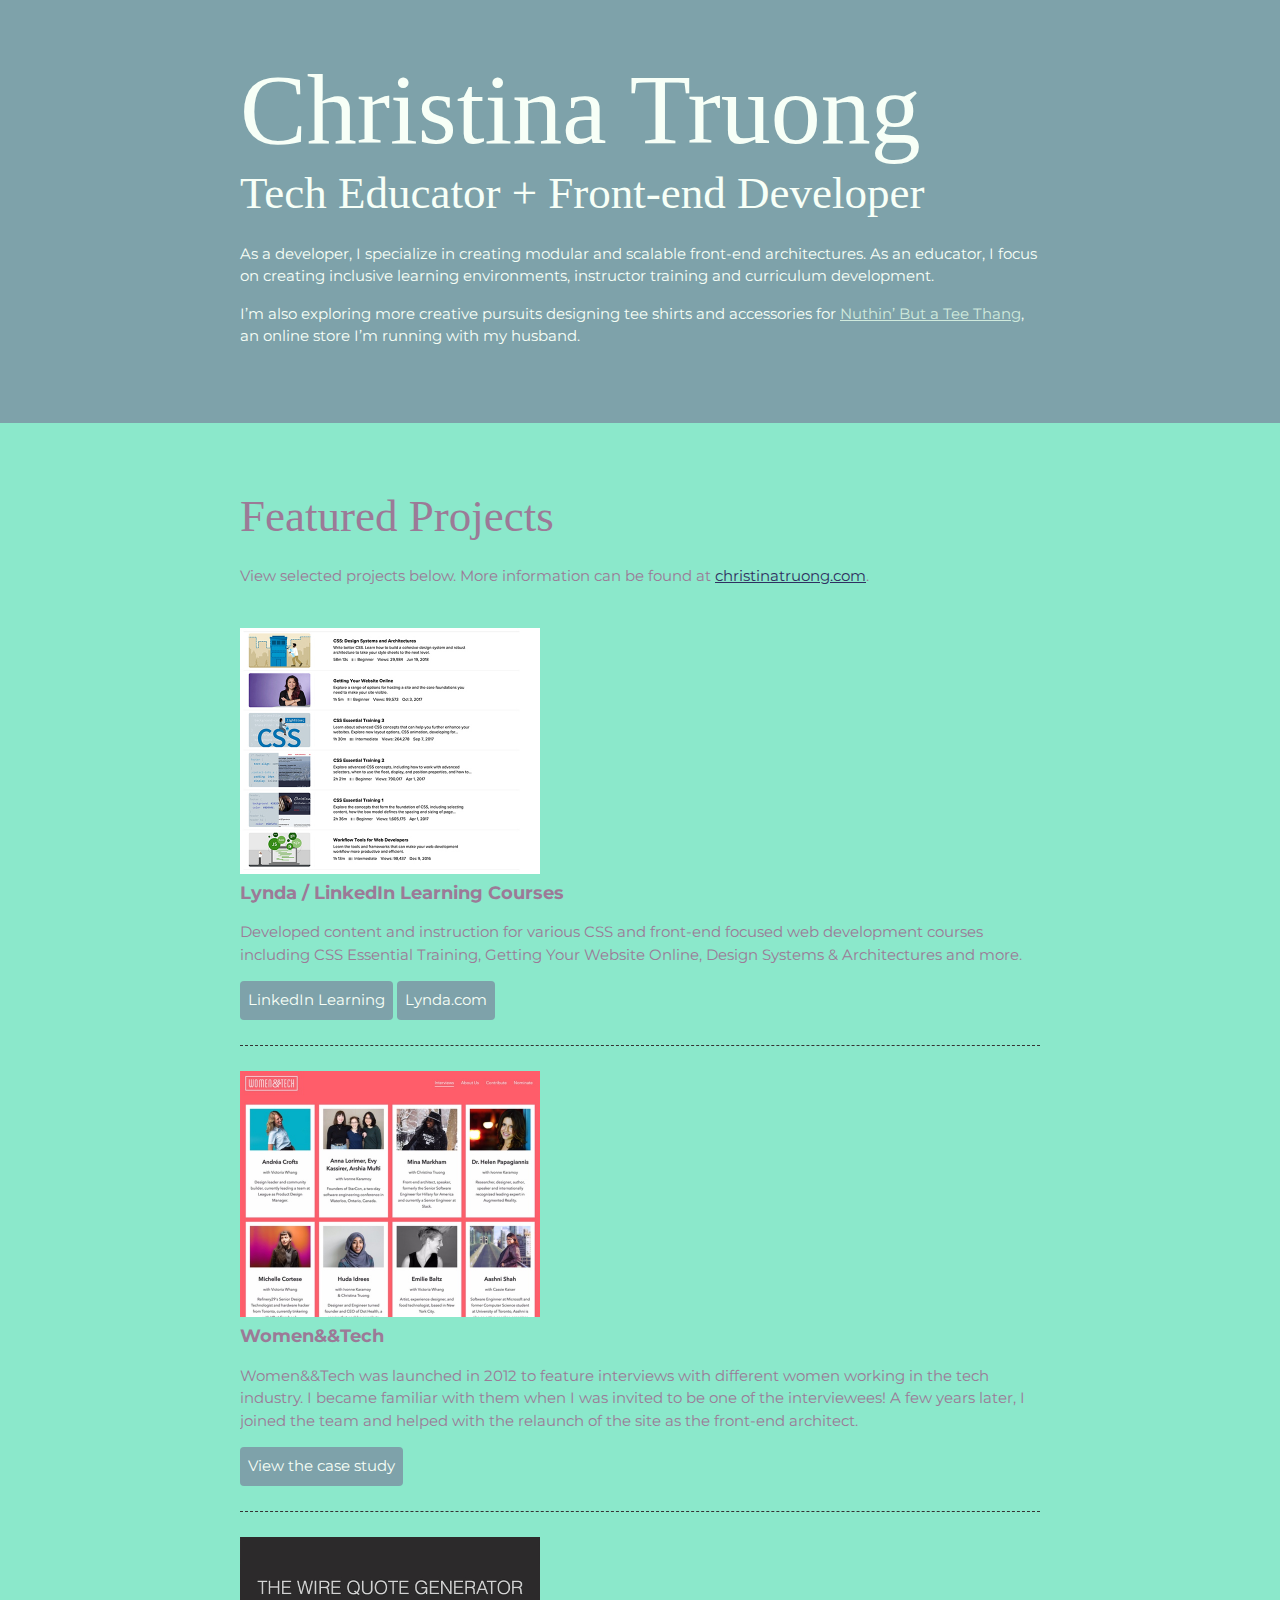
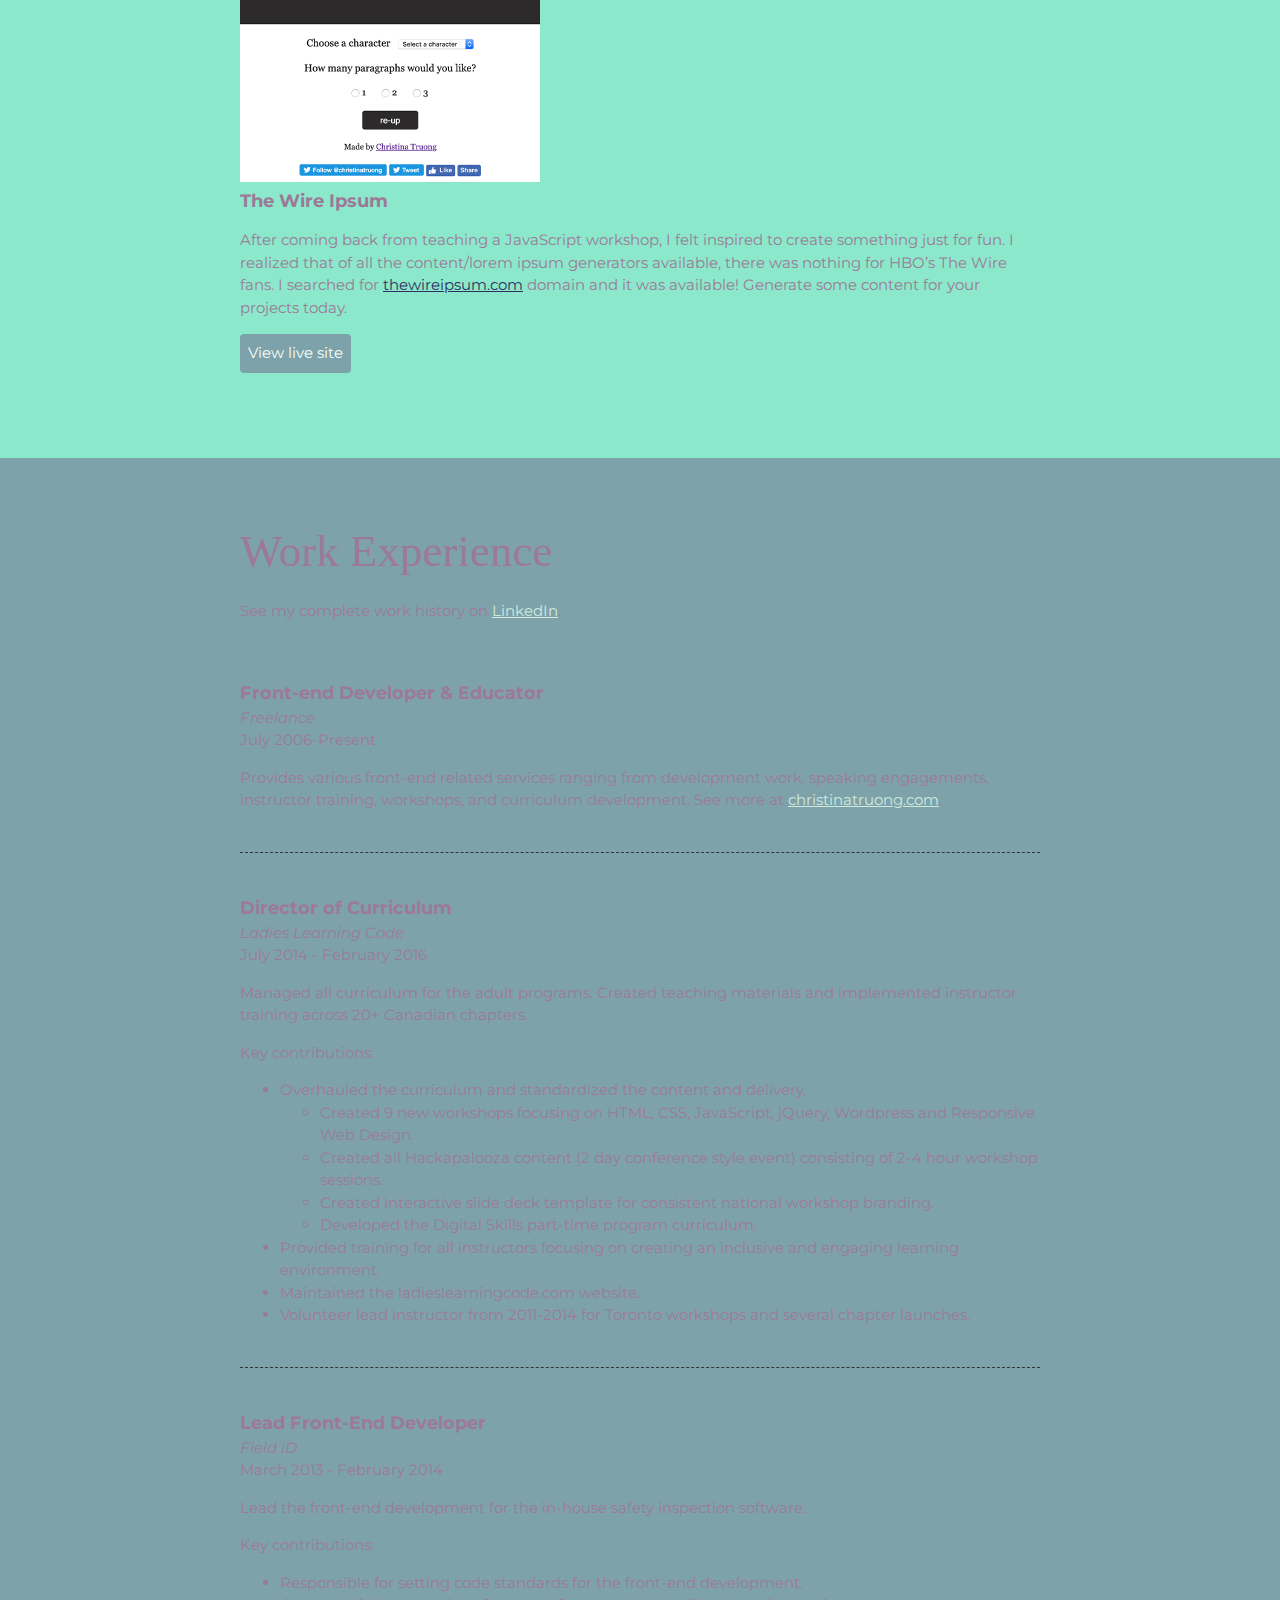
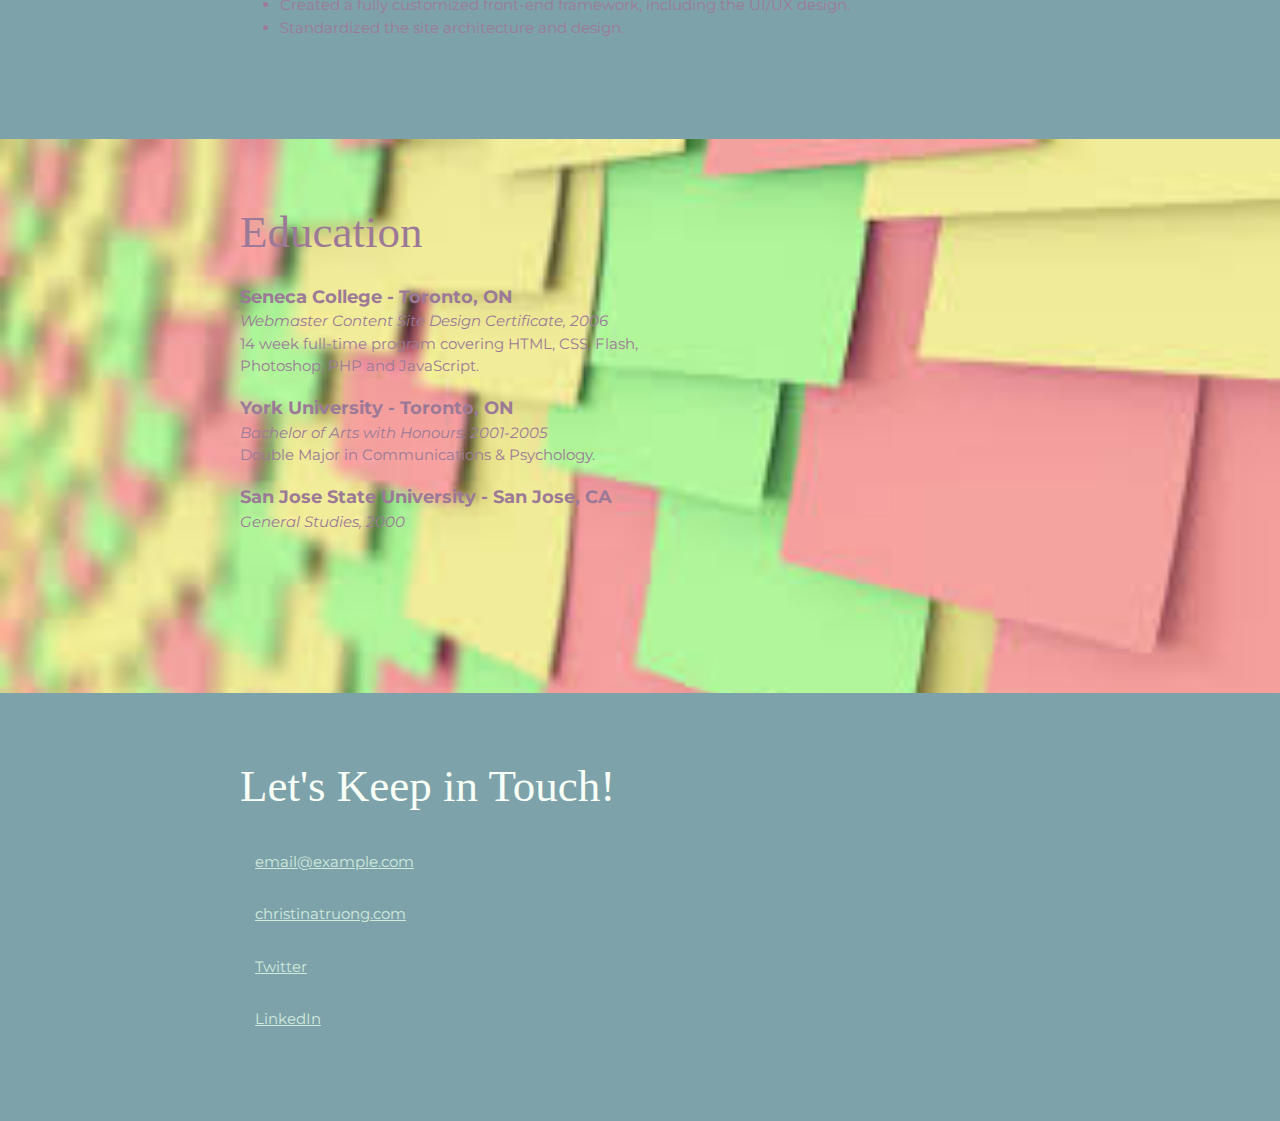
==== index.html @ 9fbc7f39 "Part 1: CSS Basics" ====
<!DOCTYPE html>
<html lang="en">
  <head>
    <meta charset="UTF-8">
    <meta name="viewport" content="width=device-width, initial-scale=1.0">
    <title>Christina Truong, Tech Educator + Front-end Developer</title>
    <link href="https://fonts.googleapis.com/css?family=Caveat|Montserrat:400,600&display=swap" rel="stylesheet">
    <link rel="stylesheet" href="css/styles.css">
  </head>
  <body>
    <main>
      <!-- ***************  ABOUT / PROFILE  **************** -->
      <header>
        <div class="content-wrap">
          <h1>Christina Truong</h1>
          <h2>Tech Educator + Front-end Developer</h2>

          <p>As a developer, I specialize in creating modular and scalable front-end architectures. As an educator, I focus on creating inclusive learning environments, instructor training and curriculum development.</p>
          <p>I’m also exploring more creative pursuits designing tee shirts and accessories for <a href="http://teethang.com" target="_blank">Nuthin’ But a Tee Thang</a>, an online store I’m running with my husband.</p>
        </div>
      </header>

      <!-- ************ PROJECTS / PORTFOLIO  ************** -->
      <section class="projects">
        <div class="content-wrap divider">
          <h2>Featured Projects</h2>
          <p>View selected projects below. More information can be found at <a href="http://christinatruong.com">christinatruong.com</a>.</p>

          <!-- Project 1 -->
          <section class="project-item">
            <img src="images/project-courses.jpg" alt="Lynda & LinkedIn Learning course list">
            <h3>Lynda / LinkedIn Learning Courses</h3>
            <p>Developed content and instruction for various CSS and front-end focused web development courses including CSS Essential Training, Getting Your Website Online, Design Systems & Architectures and more.</p>
            <a class="btn" href="https://www.linkedin.com/learning/instructors/christina-truong?u=2125562" target="_blank">LinkedIn Learning</a>
            <a class="btn" href="https://www.lynda.com/Christina-Truong/7842227-1.html">Lynda.com</a>
          </section>

          <!-- Project 2 -->
          <section class="project-item">
            <img src="images/project-women-tech.jpg" alt="Women and Tech website">
            <h3>Women&&Tech</h3>
            <p>Women&&Tech was launched in 2012 to feature interviews with different women working in the tech industry. I became familiar with them when I was invited to be one of the interviewees! A few years later, I joined the team and helped with the relaunch of the site as the front-end architect.</p>
            <a class="btn" href="http://christinatruong.com/projects/women-and-tech-redesign.html" target="_blank">View the case study</a>
          </section>

          <!-- Project 3 -->
          <section class="project-item">
            <img src="images/project-wire-ipsum.jpg" alt="The Wire Ipsum website">
            <h3>The Wire Ipsum</h3>
            <p>After coming back from teaching a JavaScript workshop, I felt inspired to create something just for fun. I realized that of all the content/lorem ipsum generators available, there was nothing for HBO’s The Wire fans. I searched for <a href="http://thewireipsum.com" target="_blank">thewireipsum.com</a> domain and it was available! Generate some content for your projects today.</p>
            <a class="btn" href="http://thewireipsum.com" target="_blank">View live site</a>
          </section>
        </div>
      </section>

      <!-- ****************  WORK EXPERIENCE  ******************** -->
      <section class="work-experience">
        <div class="content-wrap item-details divider">
          <h2>Work Experience</h2>
          <p>See my complete work history on <a href="https://www.linkedin.com/in/christinatruong/">LinkedIn</a>.</p>

          <!-- Job 1 -->
          <section class="job-item">
            <div class="job-details">
              <h3>Front-end Developer & Educator</h3>
              <p>Freelance</p>
              <p>July 2006-Present</p>
            </div>
            <div class="job-summary">
              <p>Provides various front-end related services ranging from development work, speaking engagements, instructor training, workshops, and curriculum development. See more at  <a href="http://christinatruong.com">christinatruong.com</a>.</p>
            </div>
          </section>

          <!-- Job 2 -->
          <section class="job-item">
            <div class="job-details">
              <h3>Director of Curriculum</h3>
              <p>Ladies Learning Code</p>
              <p>July 2014 - February 2016</p>
            </div>
            <div class="job-summary">
              <p>Managed all curriculum for the adult programs. Created teaching materials and implemented instructor training across 20+ Canadian chapters.</p>
              <p>Key contributions:</p>
              <ul>
                <li>Overhauled the curriculum and standardized the content and delivery.
                  <ul>
                    <li>Created 9 new workshops focusing on HTML, CSS, JavaScript, jQuery, Wordpress and Responsive Web Design.</li>
                    <li>Created all Hackapalooza content (2 day conference style event) consisting of 2-4 hour workshop sessions.</li>
                    <li>Created interactive slide deck template for consistent national workshop branding.</li>
                    <li>Developed the Digital Skills part-time program curriculum.</li>
                  </ul>
                </li>
                <li>Provided training for all instructors focusing on creating an inclusive and engaging learning environment.</li>
                <li>Maintained the ladieslearningcode.com website.</li>
                <li>Volunteer lead instructor from 2011-2014 for Toronto workshops and several chapter launches.</li>
              </ul>
            </div>
          </section>

          <!-- Job 3 -->
          <section class="job-item">
            <div class="job-details">
              <h3>Lead Front-End Developer</h3>
              <p>Field iD</p>
              <p>March 2013 - February 2014</p>
            </div>
            <div class="job-summary">
              <p>Lead the front-end development for the in-house safety inspection software.</p>
              <p>Key contributions:</p>
              <ul>
                <li>Responsible for setting code standards for the front-end development.</li>
                <li>Created a fully customized front-end framework, including the UI/UX design.</li>
                <li>Standardized the site architecture and design.</li>
              </ul>
            </div>
          </section>
        </div>
      </section>

      <!-- *************  EDUCATION & CERTIFICATIONS *********** -->
      <section class="education">
        <div class="content-wrap item-details">
          <h2>Education</h2>

          <section>
            <h3>Seneca College - Toronto, ON</h3>
            <p>Webmaster Content Site Design Certificate, 2006</p>
            <p>14 week full-time program covering HTML, CSS, Flash, Photoshop, PHP and JavaScript.</p>
          </section>

          <section>
            <h3>York University - Toronto, ON</h3>
            <p>Bachelor of Arts with Honours, 2001-2005</p>
            <p>Double Major in Communications & Psychology.</p>
          </section>

          <section>
            <h3>San Jose State University - San Jose, CA</h3>
            <p>General Studies, 2000</p>
          </section>
        </div>
      </section>

      <!-- ************  CONTACT INFO / SOCIAL MEDIA  ************ -->
      <footer>
        <div class="content-wrap">
          <h2>Let's Keep in Touch!</h2>

          <!-- Social media and contact links. Add or remove any networks. -->
          <ul class="contact-list">
            <li><a href="mailto:email@example.com">email@example.com</a></li>
            <li><a href="http://christinatruong.com" target="_blank">christinatruong.com</a></li>
            <li><a href="http://twitter.com/christinatruong" target="_blank">Twitter</a></li>
            <li><a href="#" target="_blank">LinkedIn</a></li>
          </ul>
        </div>
      </footer>
    </main>
  </body>
</html>
---- css/styles.css ----
/*
COLOR PALETTE
https://coolors.co/f7fff7-343434-2f3061-ffe66d-a1c6d7
#F7FFF7 - almost white
#343434 - dark gray - almost black
#2F3061 - blue dark
#FFE66D - yellow
#A1C6D7 - blue light
*/


/* Global styles
------------------------------------*/
html {
  box-sizing: border-box;
}
*, *:before, *:after {
  box-sizing: inherit;
}

body {
  color: #9C7A97; /*purple */
  margin: 0;
  padding: 0;
  font-family: 'Montserrat', sans-serif;
  font-size: 15px;
  line-height: 1.5;
}
img {
  width: 300px;
}
a {
  color: #D0EADD; /*white-ish*/
}
a:hover {
  text-decoration: none;
}
h1 {
  font-size: 100px;
  line-height: 1;
}
h2 {
  font-size: 45px;
}
h1, h2 {
  font-family: 'Inria Serif', serif;
  font-weight: 400;
  margin: 0;
}
.content-wrap {
  max-width: 800px;
  width: 85%;
  margin: 0 auto;
  padding: 60px 0;
}
h3 {
  margin-bottom: 0;
}
.item-details h3 + p {
  font-style: italic;
}
.item-details h3 ~ p {
  margin: 0;
}
.divider > section {
  border-bottom: 1px dashed #343434;
  padding: 25px 0;
}
.divider > section:last-of-type {
  border-bottom: none;
}


/* Profile
------------------------------------*/
header {
  background: #7EA2AA;
  color: #F7FFF7;
}


/* Projects
------------------------------------*/
.projects {
  background: #8BE8CB;
}
.projects a {
  color: #2F3061;
}
.projects .btn {
  color: #F7FFF7;
  background: #7EA2AA;
  text-decoration: none;
  padding: 8px;
  border-radius: 4px;
  display: inline-block;
}
.projects .btn:hover {
  background: rgba(47, 48, 97, 80%);
}
.project-item {
  overflow: hidden;
}
.project-item h3 {
  margin-top: 0;
}


/* Work Experience
------------------------------------*/
.work-experience {
  background: #7EA2AA;
}



/* Education
------------------------------------*/
.education {
  background-image: url(../images/sticky-notes-github.jpg);
  background-size: cover;
  background-position: top right;
  padding-bottom: 100px;
}
.education p {
  width: 60%;
}


/* Contact Info
------------------------------------*/
footer {
  background: #7EA2AA;
  color: #F7FFF7;
}
.contact-list {
  list-style-type: none;
  padding: 0;
}
.contact-list a {
  padding: 15px;
  display: inline-block;
}
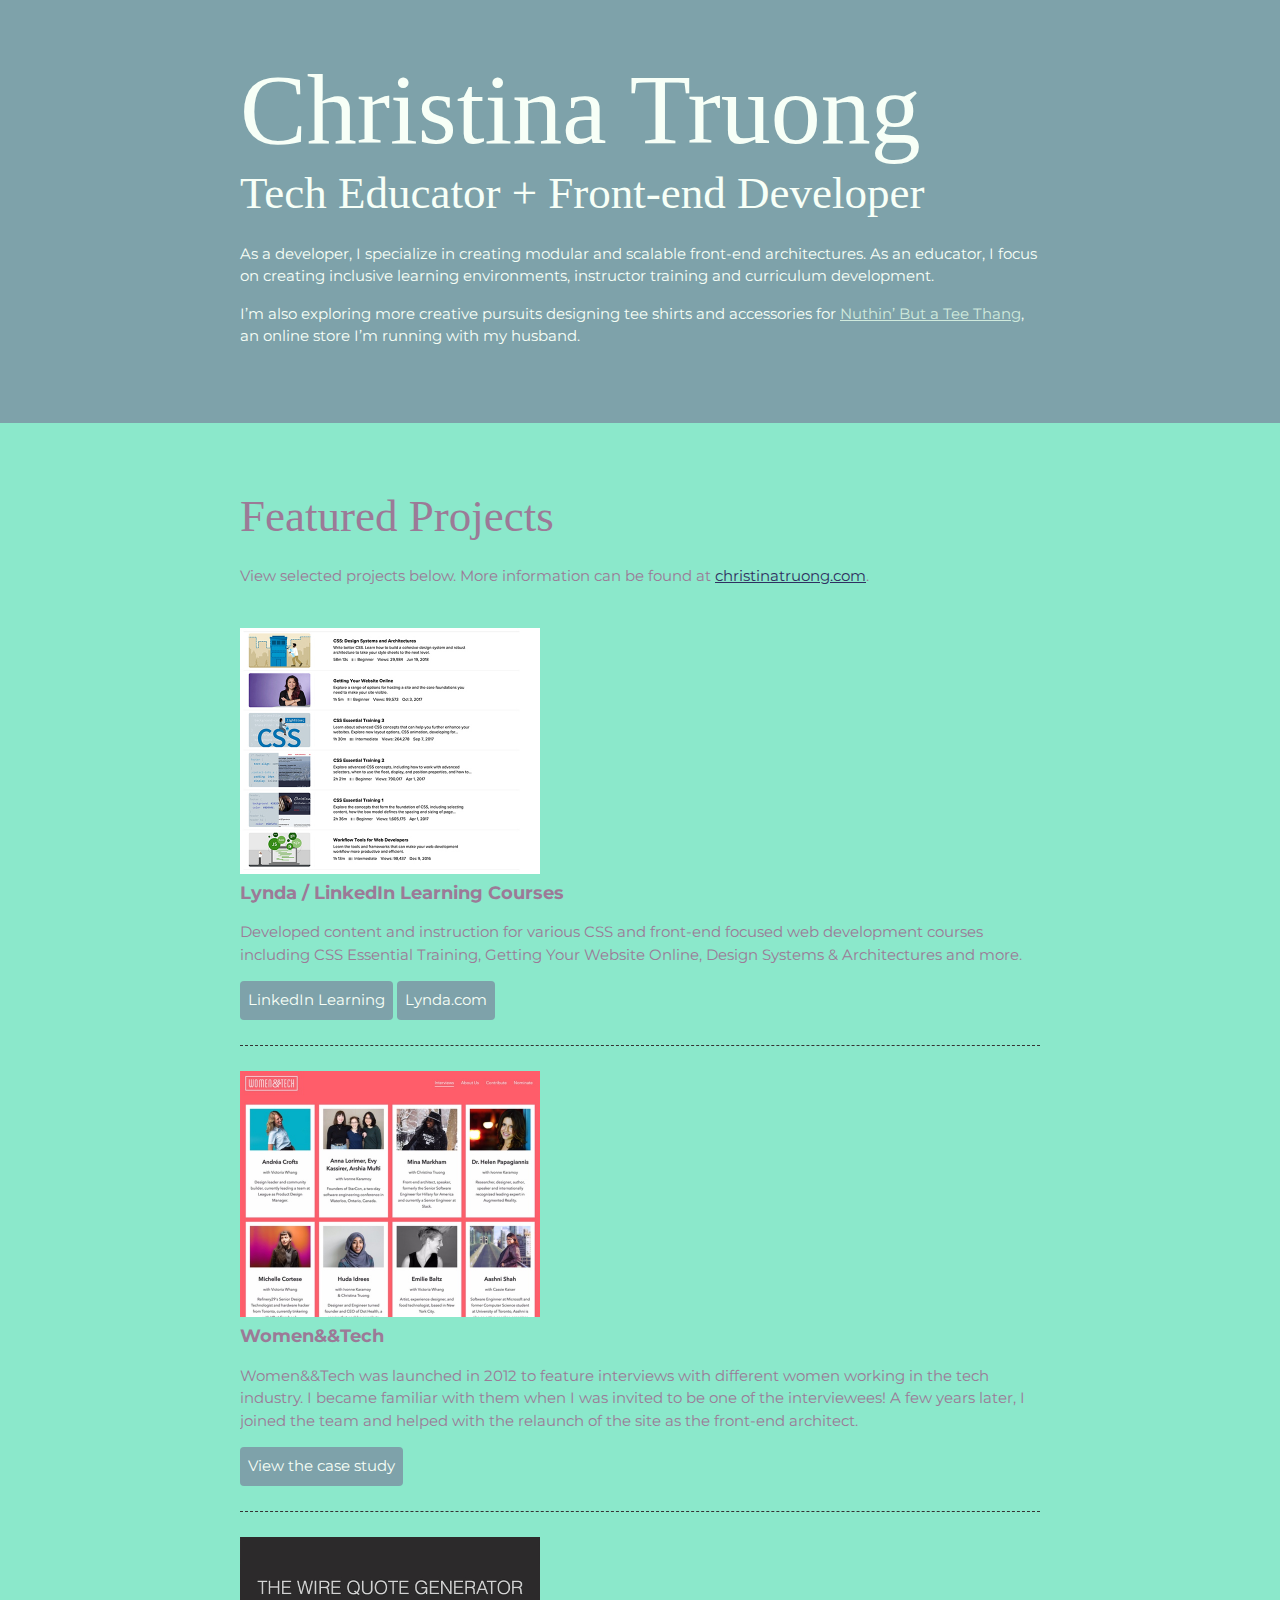
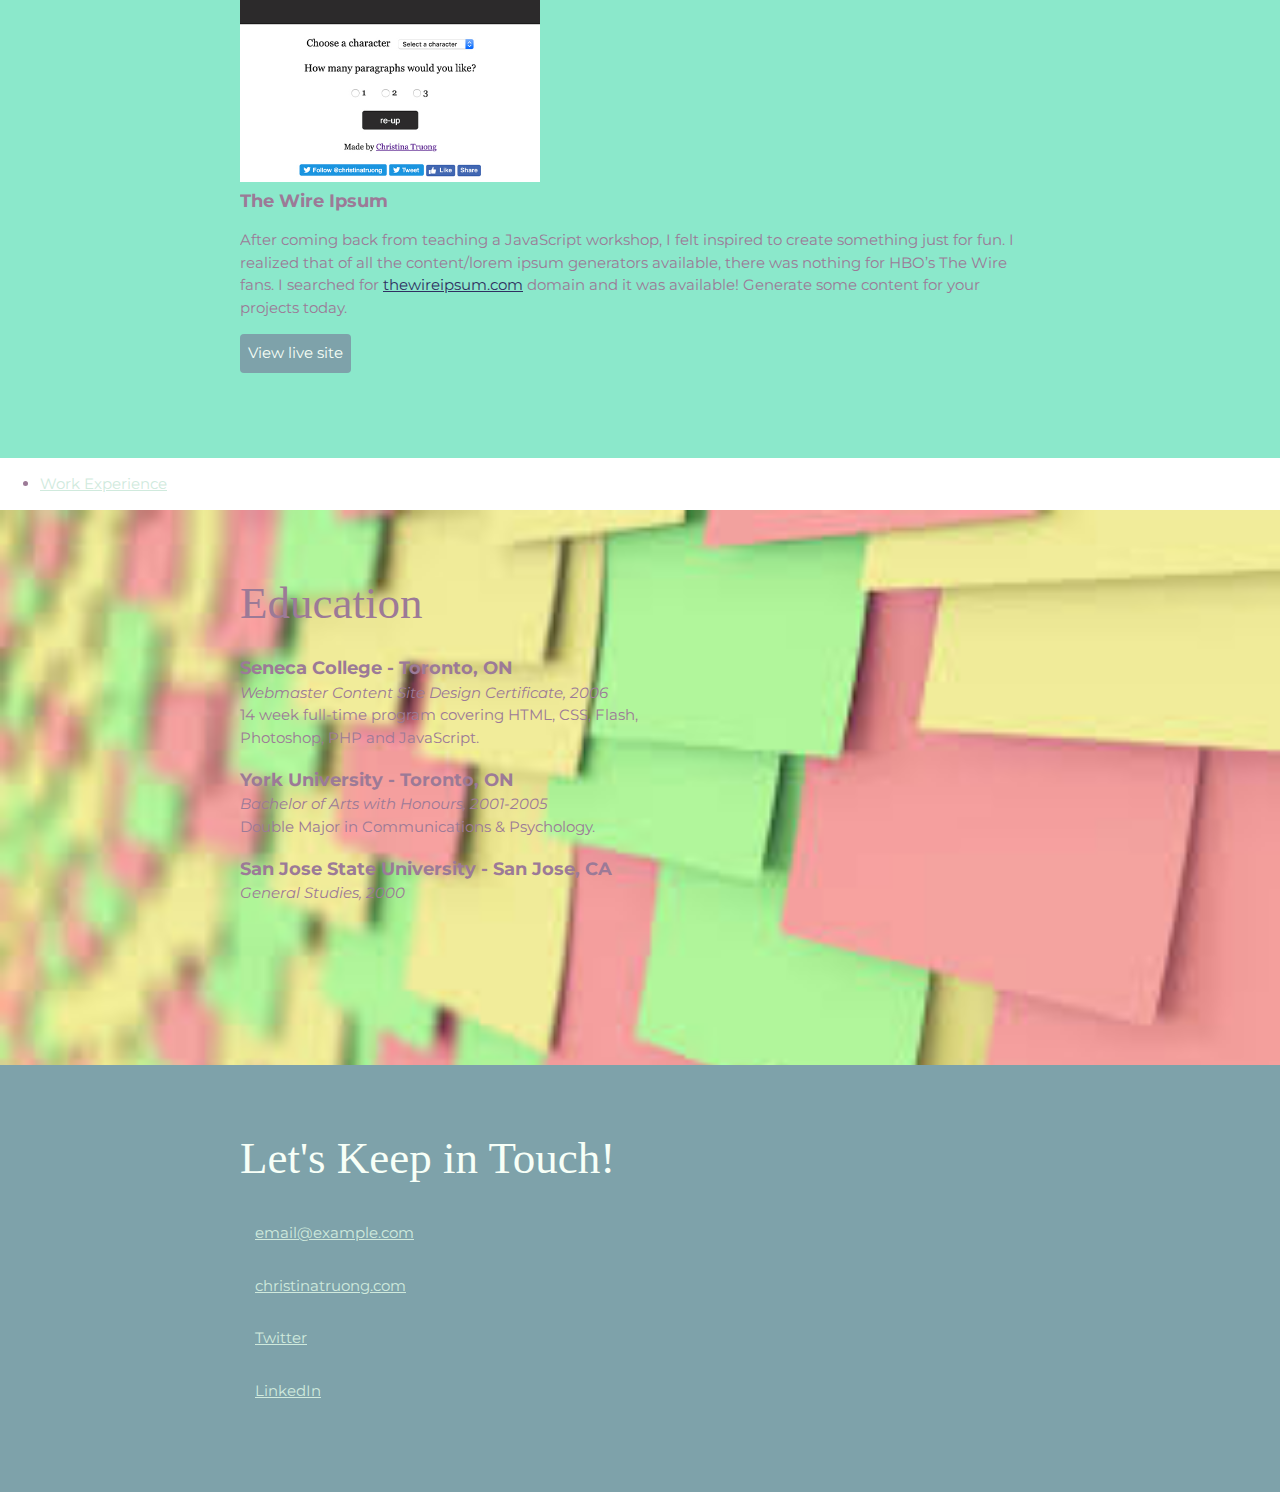
==== commit 98faa74a: "Part 2 Challenge" ====
--- a/index.html
+++ b/index.html
@@ -54,69 +54,11 @@
       </section>
 
       <!-- ****************  WORK EXPERIENCE  ******************** -->
-      <section class="work-experience">
-        <div class="content-wrap item-details divider">
-          <h2>Work Experience</h2>
-          <p>See my complete work history on <a href="https://www.linkedin.com/in/christinatruong/">LinkedIn</a>.</p>
 
-          <!-- Job 1 -->
-          <section class="job-item">
-            <div class="job-details">
-              <h3>Front-end Developer & Educator</h3>
-              <p>Freelance</p>
-              <p>July 2006-Present</p>
-            </div>
-            <div class="job-summary">
-              <p>Provides various front-end related services ranging from development work, speaking engagements, instructor training, workshops, and curriculum development. See more at  <a href="http://christinatruong.com">christinatruong.com</a>.</p>
-            </div>
-          </section>
-
-          <!-- Job 2 -->
-          <section class="job-item">
-            <div class="job-details">
-              <h3>Director of Curriculum</h3>
-              <p>Ladies Learning Code</p>
-              <p>July 2014 - February 2016</p>
-            </div>
-            <div class="job-summary">
-              <p>Managed all curriculum for the adult programs. Created teaching materials and implemented instructor training across 20+ Canadian chapters.</p>
-              <p>Key contributions:</p>
-              <ul>
-                <li>Overhauled the curriculum and standardized the content and delivery.
-                  <ul>
-                    <li>Created 9 new workshops focusing on HTML, CSS, JavaScript, jQuery, Wordpress and Responsive Web Design.</li>
-                    <li>Created all Hackapalooza content (2 day conference style event) consisting of 2-4 hour workshop sessions.</li>
-                    <li>Created interactive slide deck template for consistent national workshop branding.</li>
-                    <li>Developed the Digital Skills part-time program curriculum.</li>
-                  </ul>
-                </li>
-                <li>Provided training for all instructors focusing on creating an inclusive and engaging learning environment.</li>
-                <li>Maintained the ladieslearningcode.com website.</li>
-                <li>Volunteer lead instructor from 2011-2014 for Toronto workshops and several chapter launches.</li>
-              </ul>
-            </div>
-          </section>
-
-          <!-- Job 3 -->
-          <section class="job-item">
-            <div class="job-details">
-              <h3>Lead Front-End Developer</h3>
-              <p>Field iD</p>
-              <p>March 2013 - February 2014</p>
-            </div>
-            <div class="job-summary">
-              <p>Lead the front-end development for the in-house safety inspection software.</p>
-              <p>Key contributions:</p>
-              <ul>
-                <li>Responsible for setting code standards for the front-end development.</li>
-                <li>Created a fully customized front-end framework, including the UI/UX design.</li>
-                <li>Standardized the site architecture and design.</li>
-              </ul>
-            </div>
-          </section>
-        </div>
-      </section>
-
+    <ul>
+    <li><a href="work.html" title="Work Experience">Work Experience</a></li>
+    </ul>
+      
       <!-- *************  EDUCATION & CERTIFICATIONS *********** -->
       <section class="education">
         <div class="content-wrap item-details">
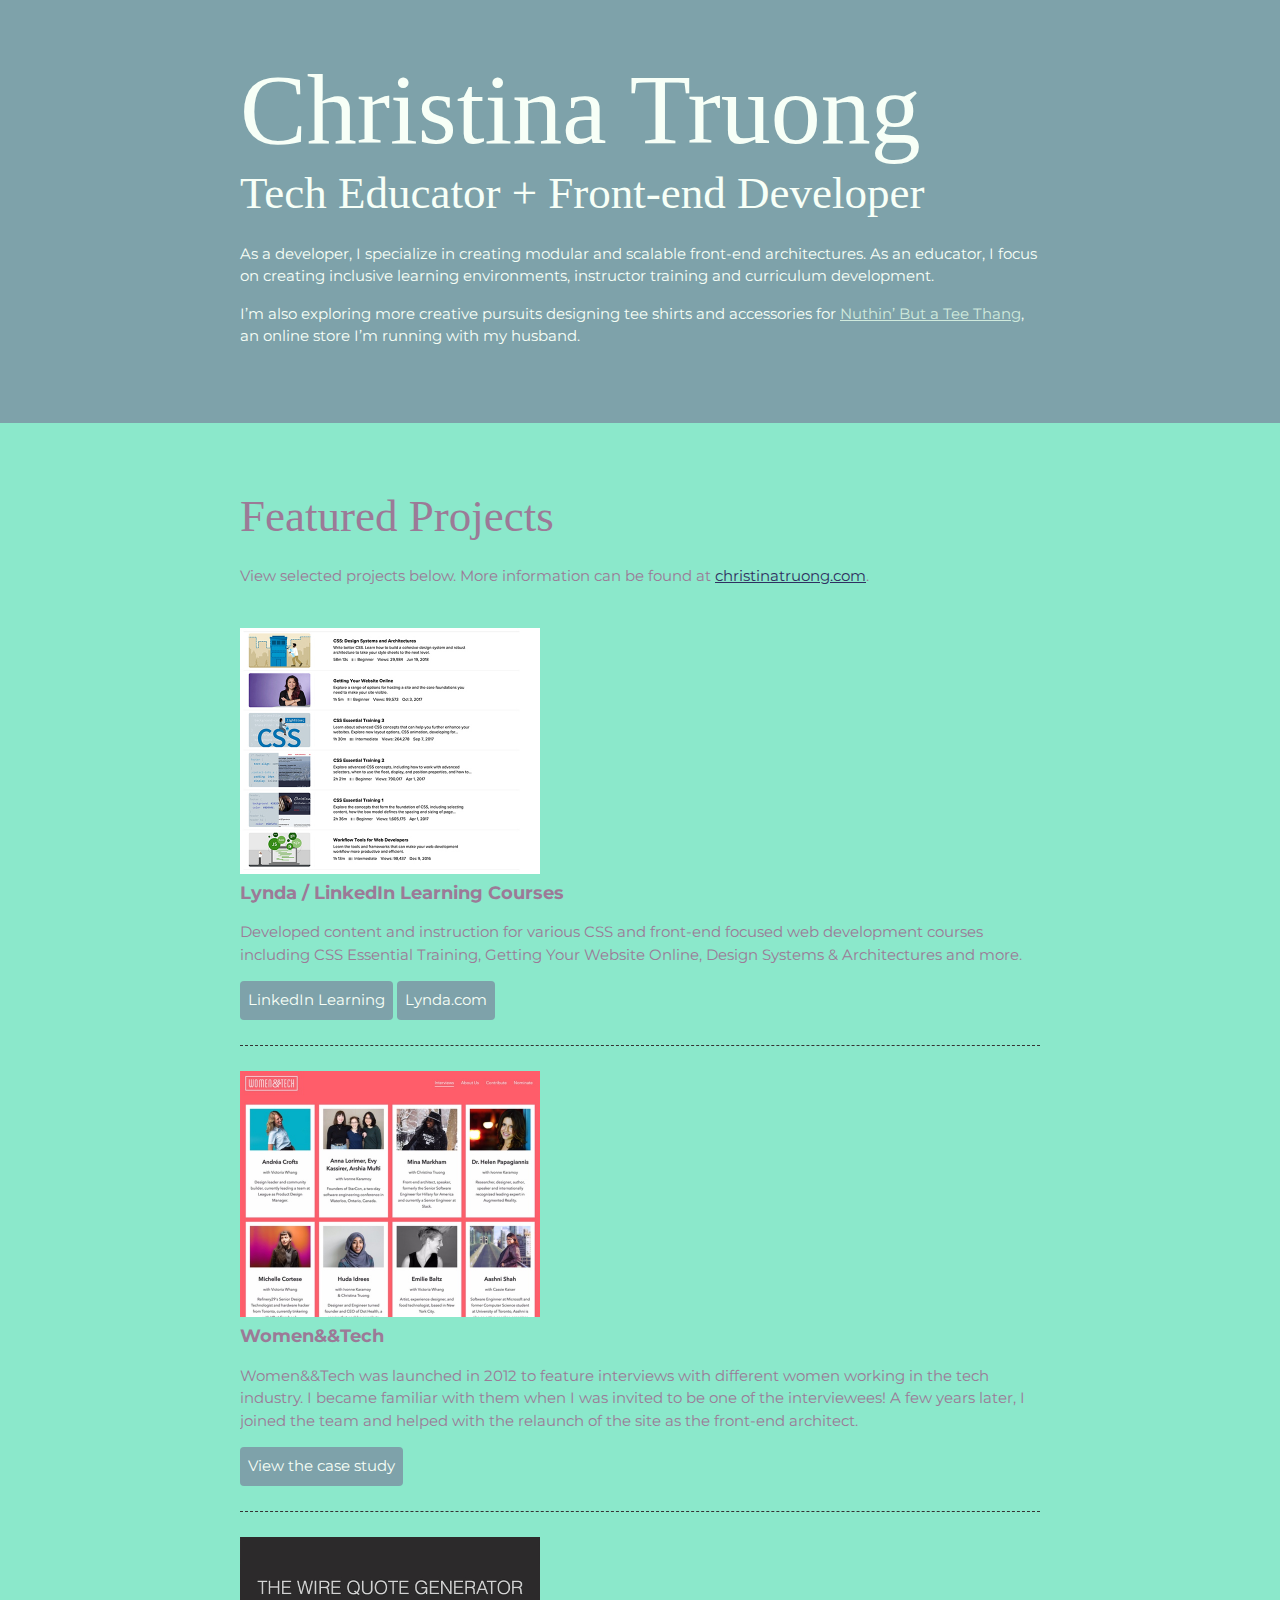
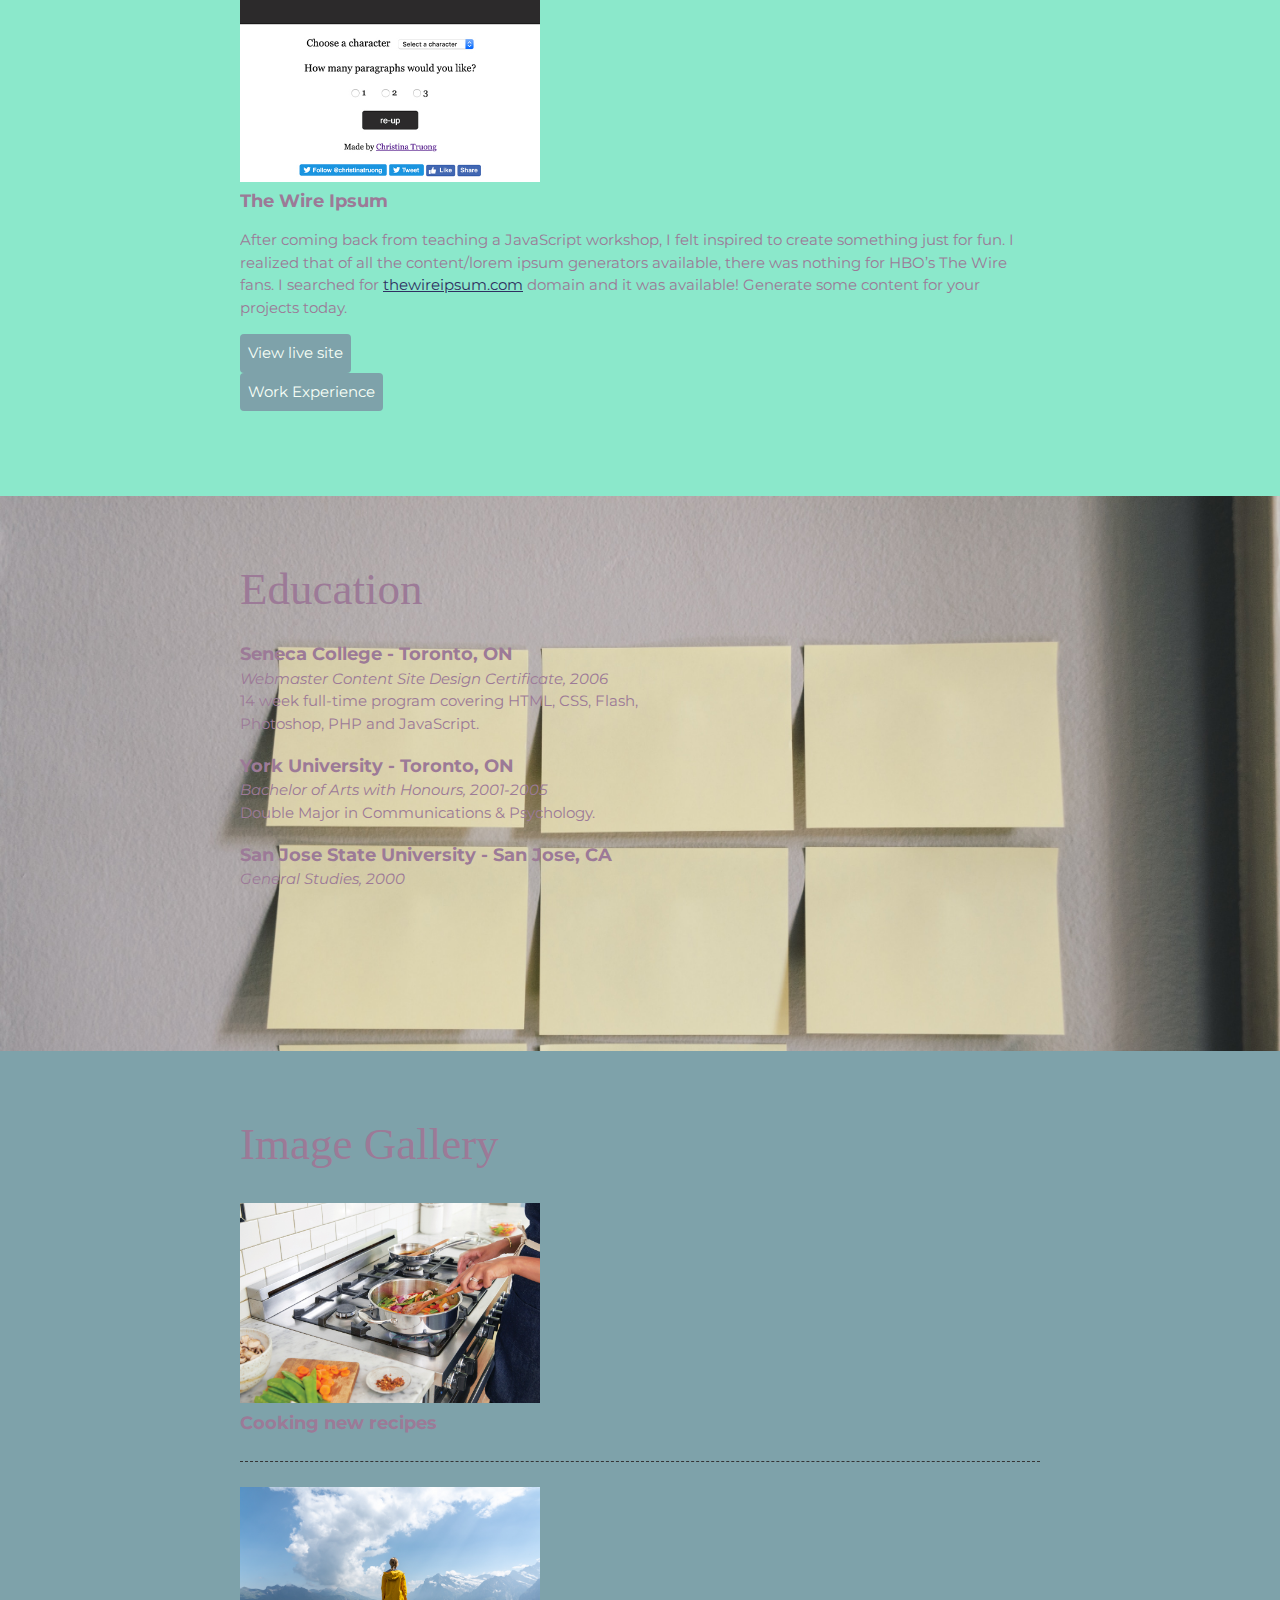
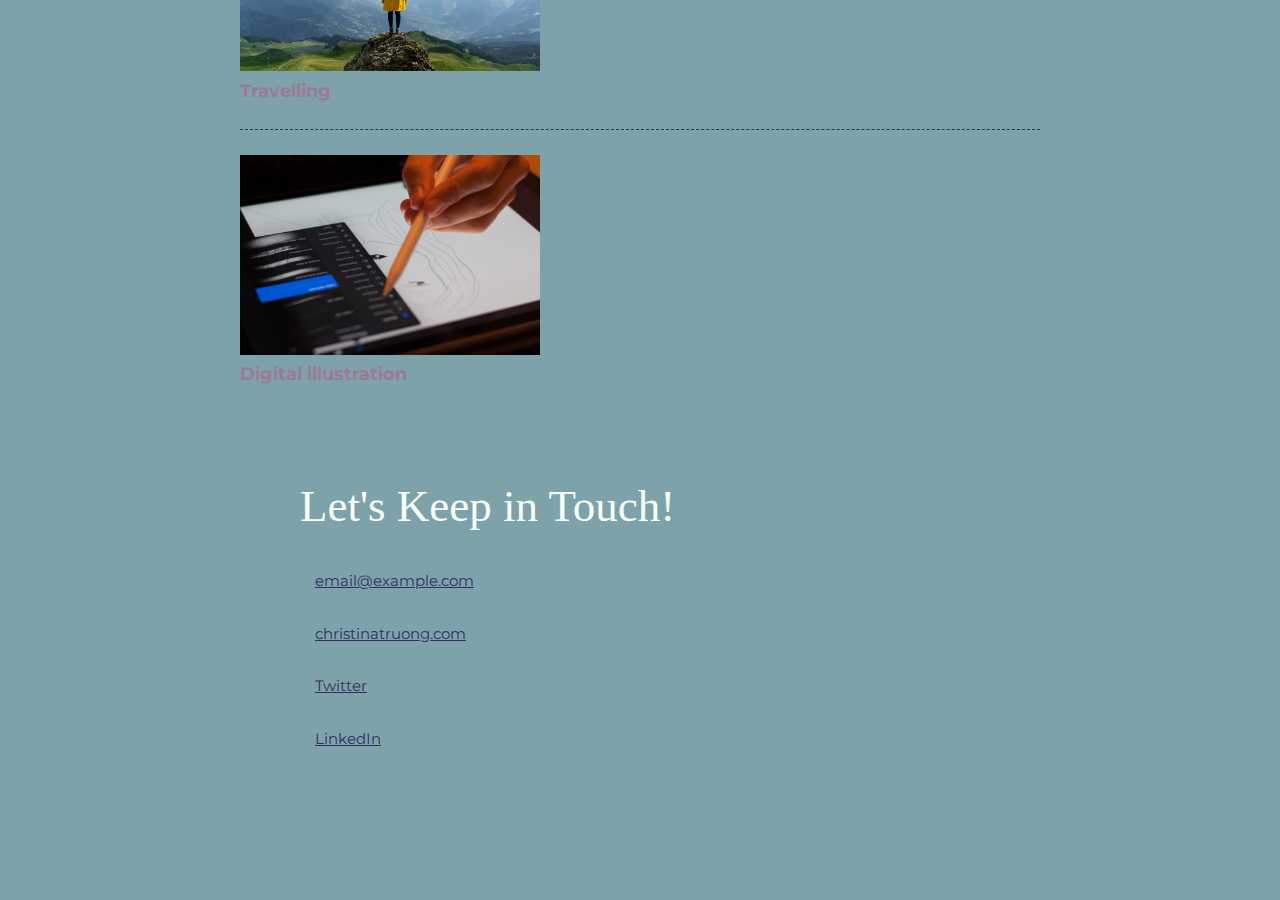
==== commit 73091822: "Image gallery" ====
--- a/index.html
+++ b/index.html
@@ -49,16 +49,15 @@
             <h3>The Wire Ipsum</h3>
             <p>After coming back from teaching a JavaScript workshop, I felt inspired to create something just for fun. I realized that of all the content/lorem ipsum generators available, there was nothing for HBO’s The Wire fans. I searched for <a href="http://thewireipsum.com" target="_blank">thewireipsum.com</a> domain and it was available! Generate some content for your projects today.</p>
             <a class="btn" href="http://thewireipsum.com" target="_blank">View live site</a>
+    
+    <li><a class="btn" href="work.html" target="_blank">Work Experience</a></li>
+    
           </section>
         </div>
       </section>
 
       <!-- ****************  WORK EXPERIENCE  ******************** -->
 
-    <ul>
-    <li><a href="work.html" title="Work Experience">Work Experience</a></li>
-    </ul>
-      
       <!-- *************  EDUCATION & CERTIFICATIONS *********** -->
       <section class="education">
         <div class="content-wrap item-details">
@@ -83,6 +82,35 @@
         </div>
       </section>
 
+      <!-- *************  IMAGE GALLERY *********** -->
+      <section class="image-gallery">
+        <div class="content-wrap divider">
+        <h2>Image Gallery</h2>
+        
+        <!-- Picture 1 -->
+        <section class="hobby-item">
+            <a href="images/brandless-18lr202tDKY-unsplash.jpg">
+            <img src="images/brandless-18lr202tDKY-unsplash.jpg" />
+            </a>
+            <h3> Cooking new recipes </h3>
+        </section>
+
+        <!-- Picture 2 -->
+        <section class="hobby-item">
+            <a href="images/lucas-wesney-ZNz5UPRb2N8-unsplash.jpg">
+            <img src="images/lucas-wesney-ZNz5UPRb2N8-unsplash.jpg" />
+            </a>
+            <h3> Travelling </h3>
+        </section>
+
+        <!-- Picture 3 -->
+        <section class="hobby-item">
+            <a href="images/rober-gonzalez-Ox3SuY9QbDU-unsplash.jpg">
+            <img src="images/rober-gonzalez-Ox3SuY9QbDU-unsplash.jpg" />
+            </a>
+            <h3> Digital illustration </h3>
+        </section>
+
       <!-- ************  CONTACT INFO / SOCIAL MEDIA  ************ -->
       <footer>
         <div class="content-wrap">
--- a/css/styles.css
+++ b/css/styles.css
@@ -1,13 +1,3 @@
-/*
-COLOR PALETTE
-https://coolors.co/f7fff7-343434-2f3061-ffe66d-a1c6d7
-#F7FFF7 - almost white
-#343434 - dark gray - almost black
-#2F3061 - blue dark
-#FFE66D - yellow
-#A1C6D7 - blue light
-*/
-
 
 /* Global styles
 ------------------------------------*/
@@ -111,13 +101,30 @@
 .work-experience {
   background: #7EA2AA;
 }
-
-
-
+.work-experience a {
+  color: #2F3061;
+}
+.work-experience .btn {
+  color: #F7FFF7;
+  background: #7EA2AA;
+  text-decoration: none;
+  padding: 10px;
+  border-radius: 4px;
+  display: inline-block;
+}
+.work-experience .btn:hover {
+  background: rgba(47, 48, 97, 80%);
+}
+.project-item {
+  overflow: hidden;
+}
+.project-item h3 {
+  margin-top: 0;
+}
 /* Education
 ------------------------------------*/
 .education {
-  background-image: url(../images/sticky-notes-github.jpg);
+  background-image: url(../images/sticky-notes.jpg);
   background-size: cover;
   background-position: top right;
   padding-bottom: 100px;
@@ -126,6 +133,31 @@
   width: 60%;
 }
 
+/* Gallery
+--------------*/
+.image-gallery {
+  background: #7EA2AA;
+}
+.image-gallery a {
+  color: #2F3061;
+}
+.image-gallery .btn {
+  color: #F7FFF7;
+  background: #7EA2AA;
+  text-decoration: none;
+  padding: 10px;
+  border-radius: 4px;
+  display: inline-block;
+}
+.image-gallery .btn:hover {
+  background: rgba(47, 48, 97, 80%);
+}
+.hobby-item {
+  overflow: hidden;
+}
+.hobby-item h3 {
+  margin-top: 0;
+}
 
 /* Contact Info
 ------------------------------------*/
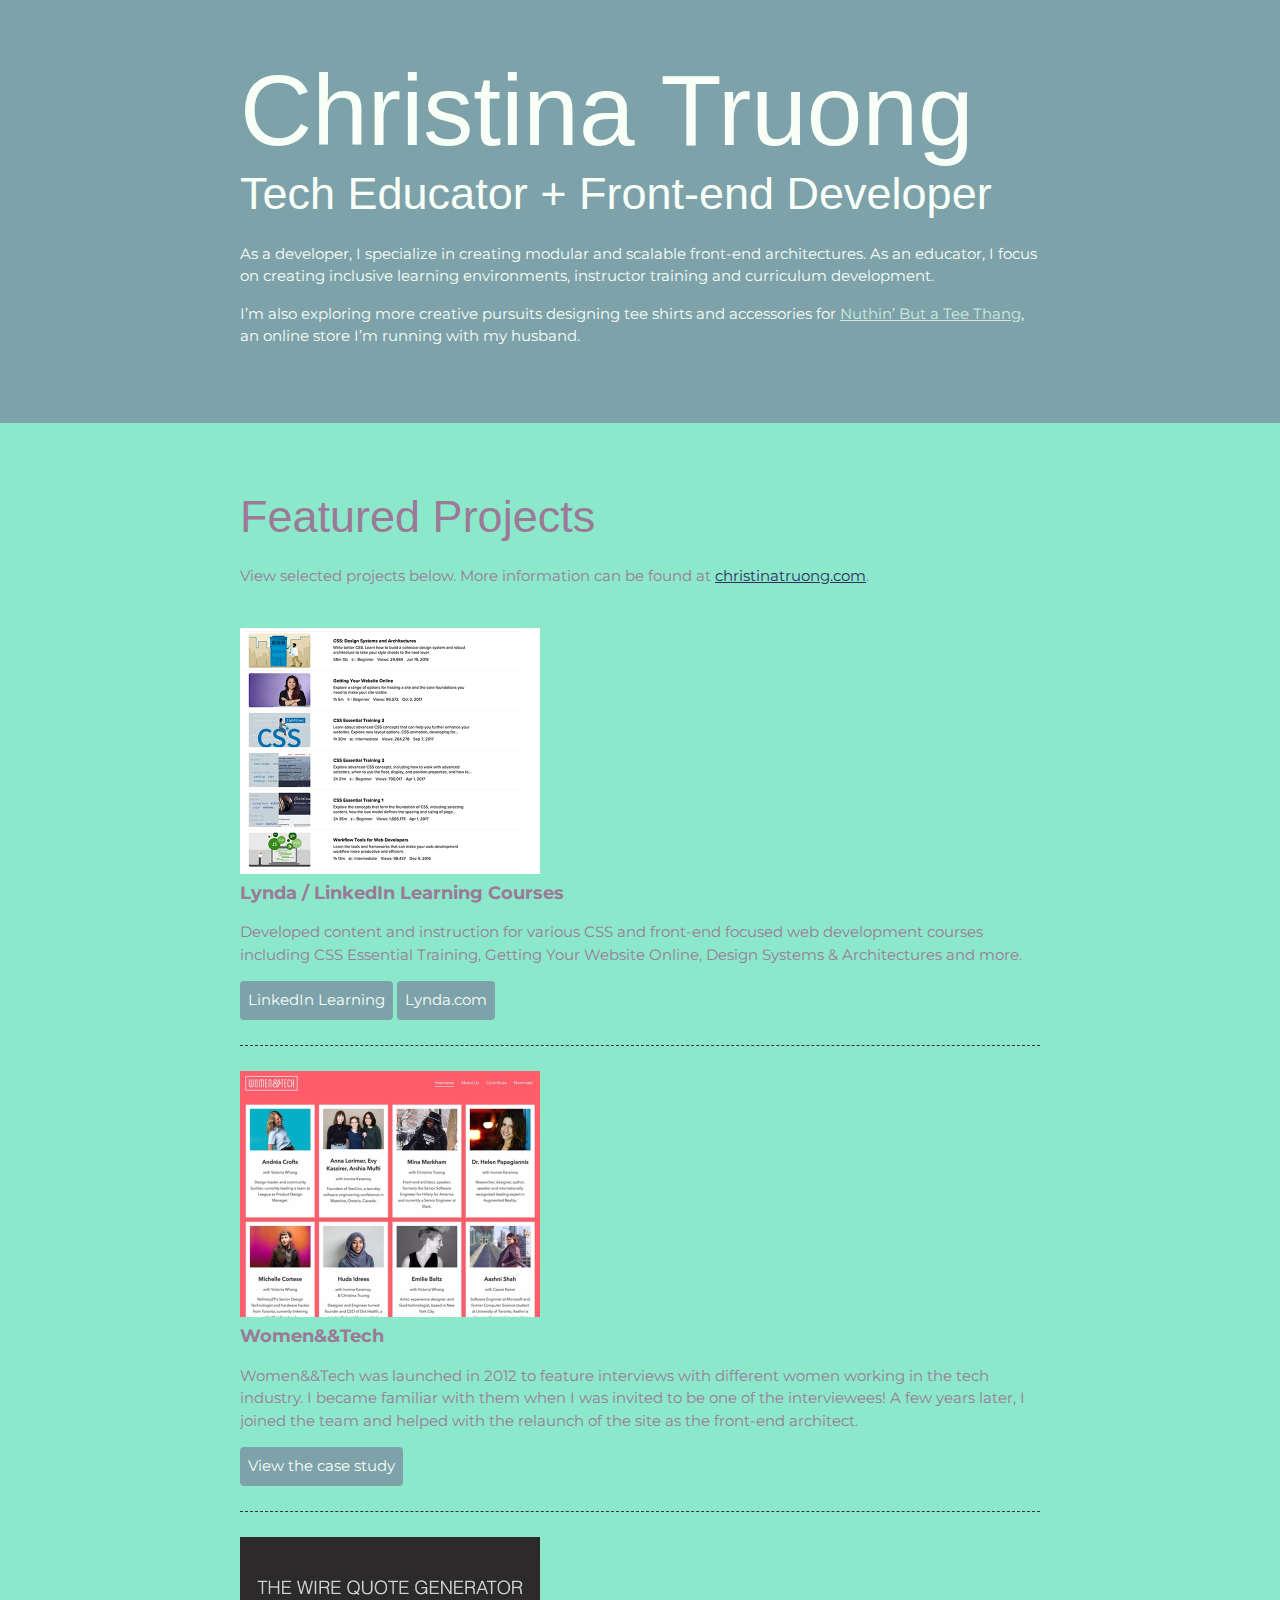
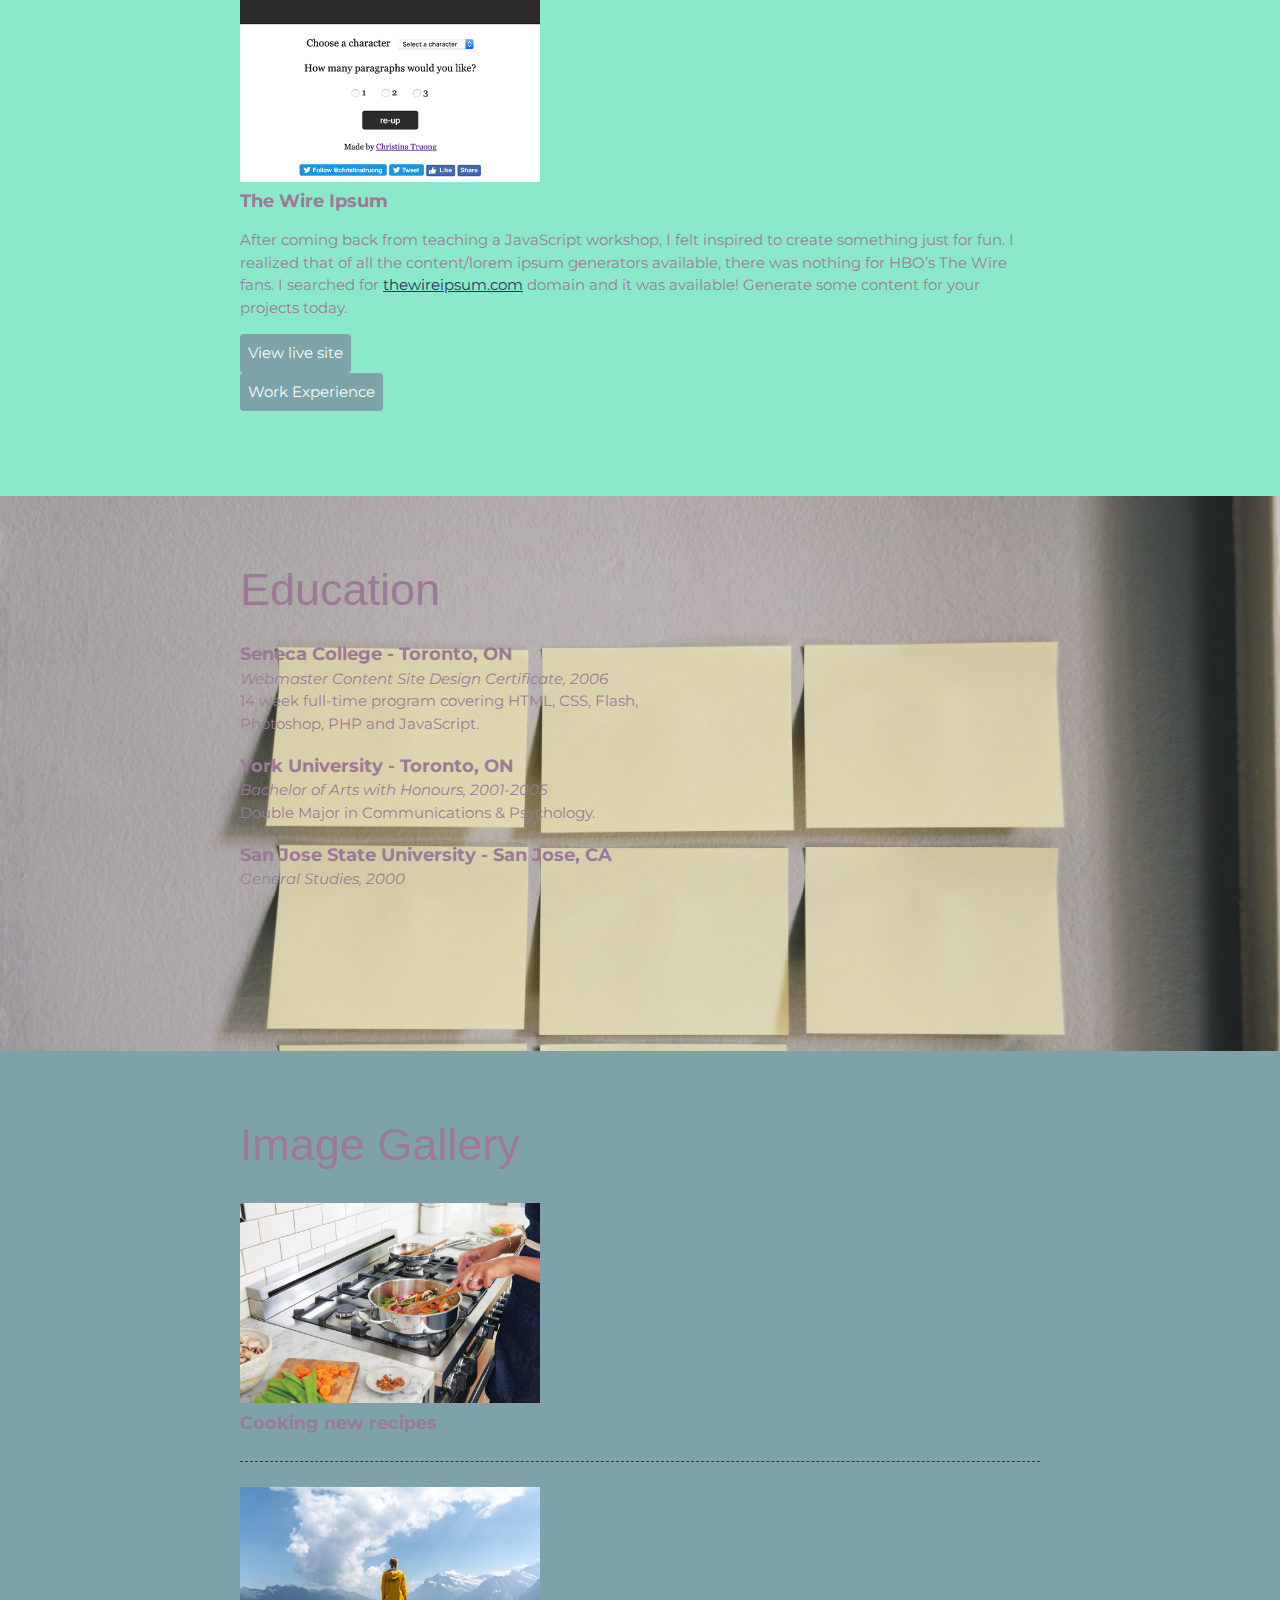
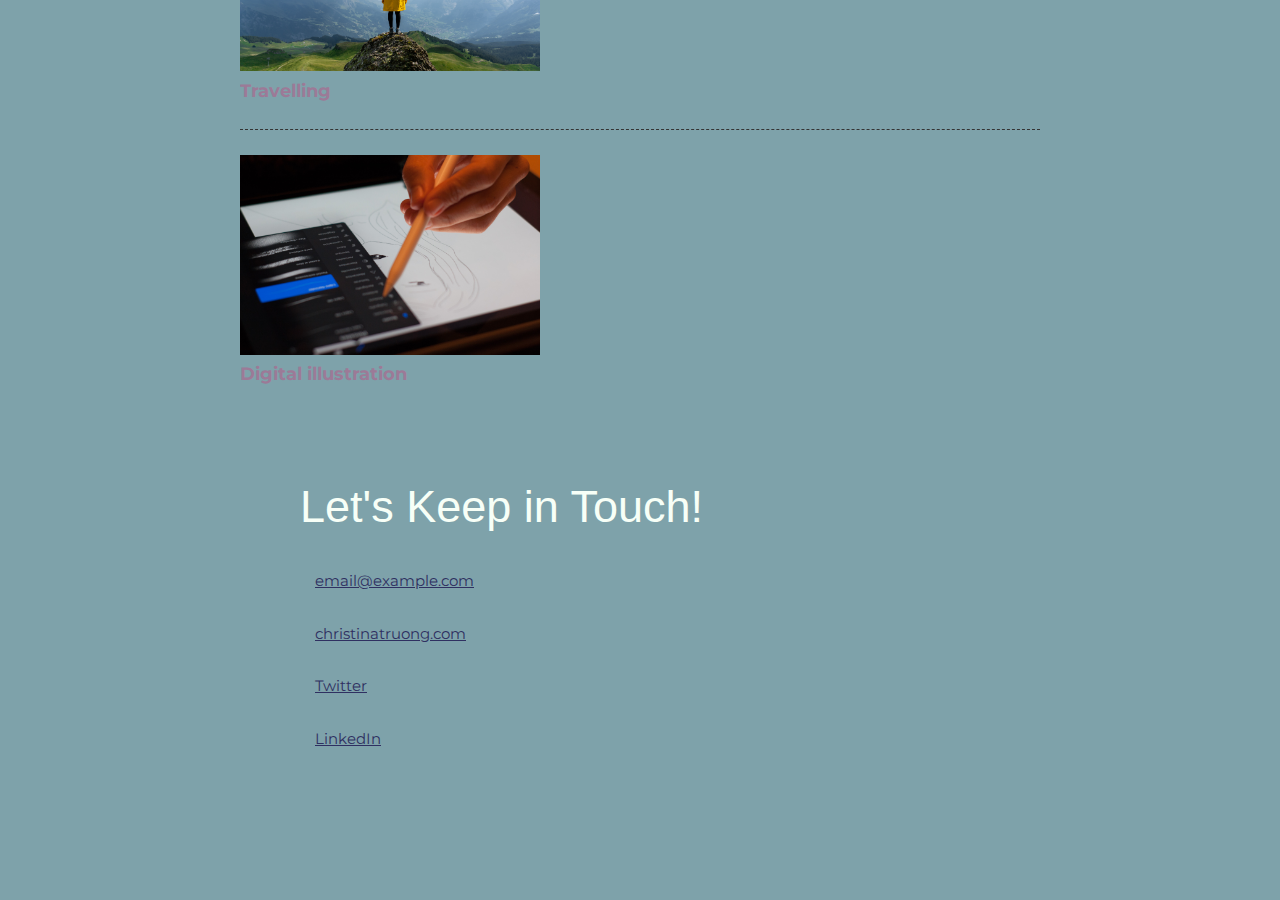
==== commit c03beb19: "Final fix" ====
--- a/index.html
+++ b/index.html
@@ -51,7 +51,6 @@
             <a class="btn" href="http://thewireipsum.com" target="_blank">View live site</a>
     
     <li><a class="btn" href="work.html" target="_blank">Work Experience</a></li>
-    
           </section>
         </div>
       </section>
--- a/css/styles.css
+++ b/css/styles.css
@@ -32,10 +32,12 @@
 h2 {
   font-size: 45px;
 }
-h1, h2 {
-  font-family: 'Inria Serif', serif;
+h1, h2 { /*If u put color here, every heading will change*/
+  font-family: 'Patua One', cursive;
+  font-family: 'Courier Prime', monospace;
+  font-family: 'Poppins', sans-serif;
   font-weight: 400;
-  margin: 0;
+  margin: 0;  
 }
 .content-wrap {
   max-width: 800px;
